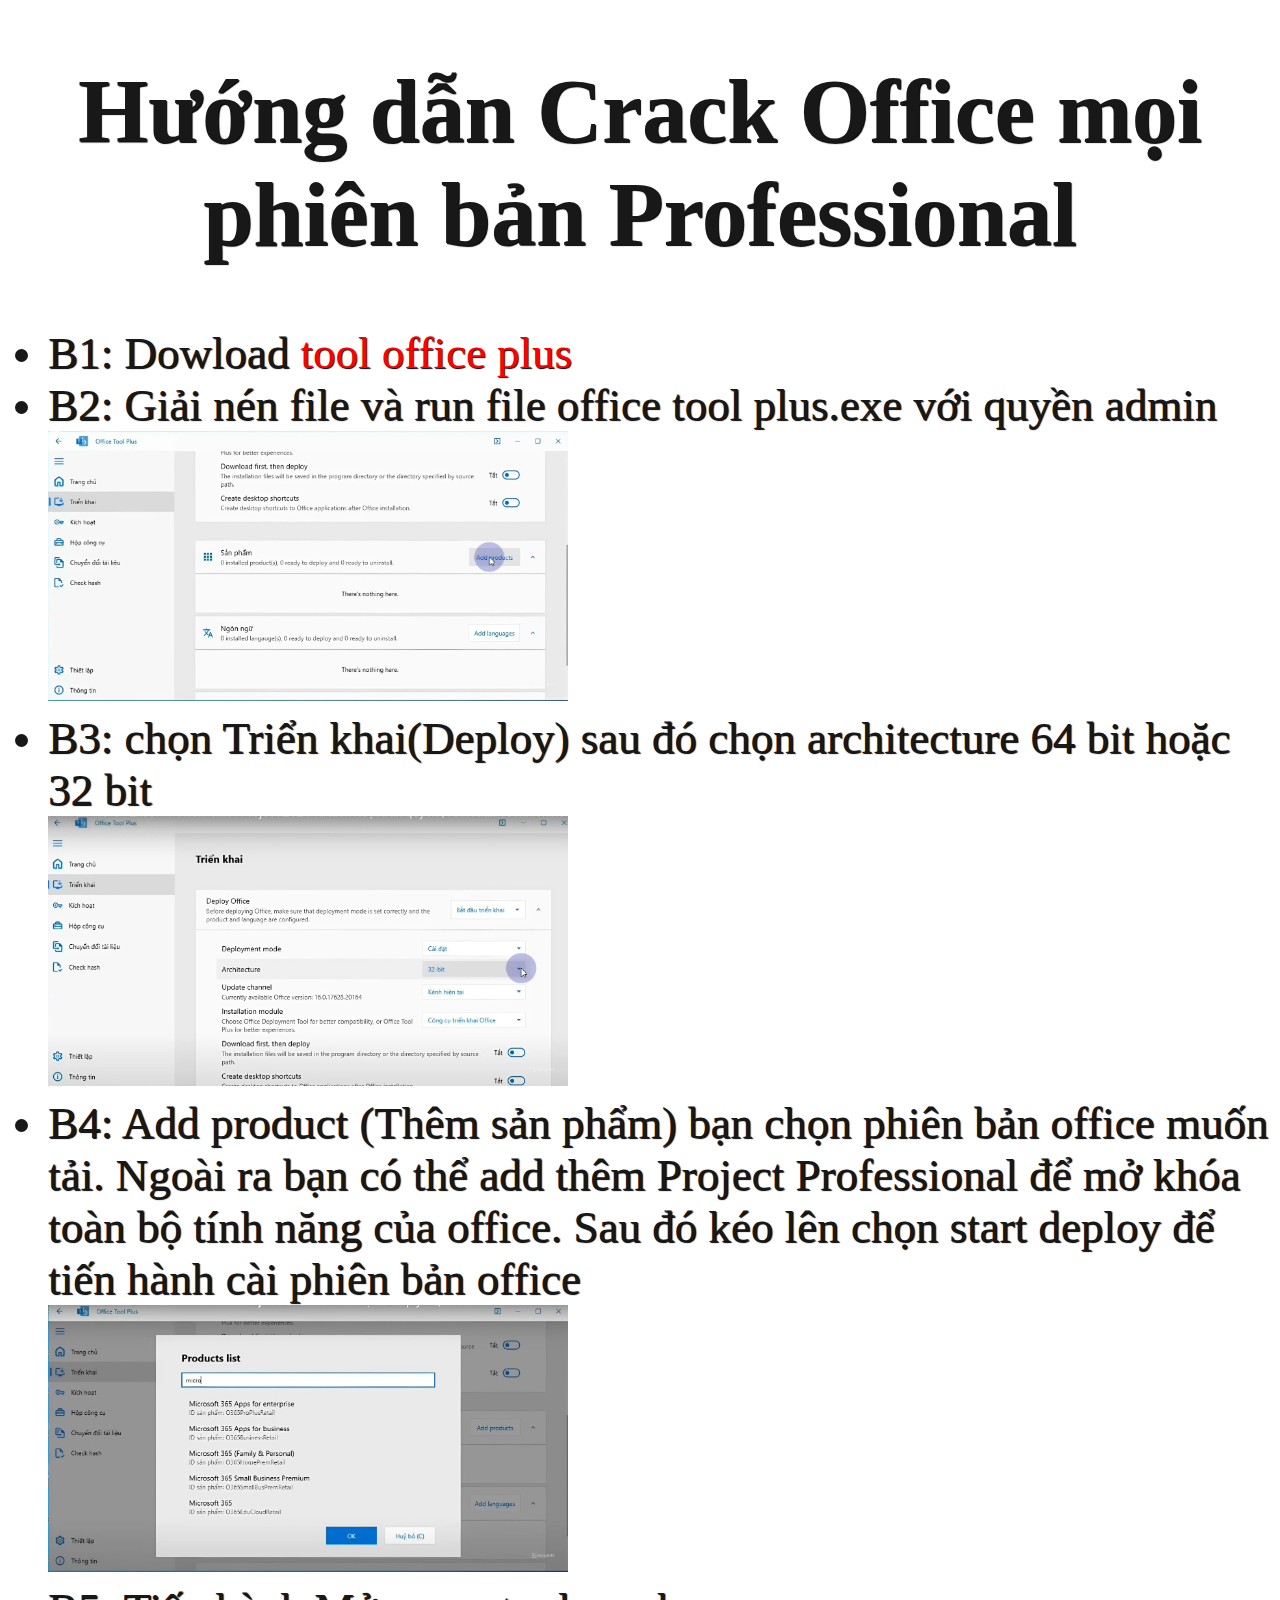
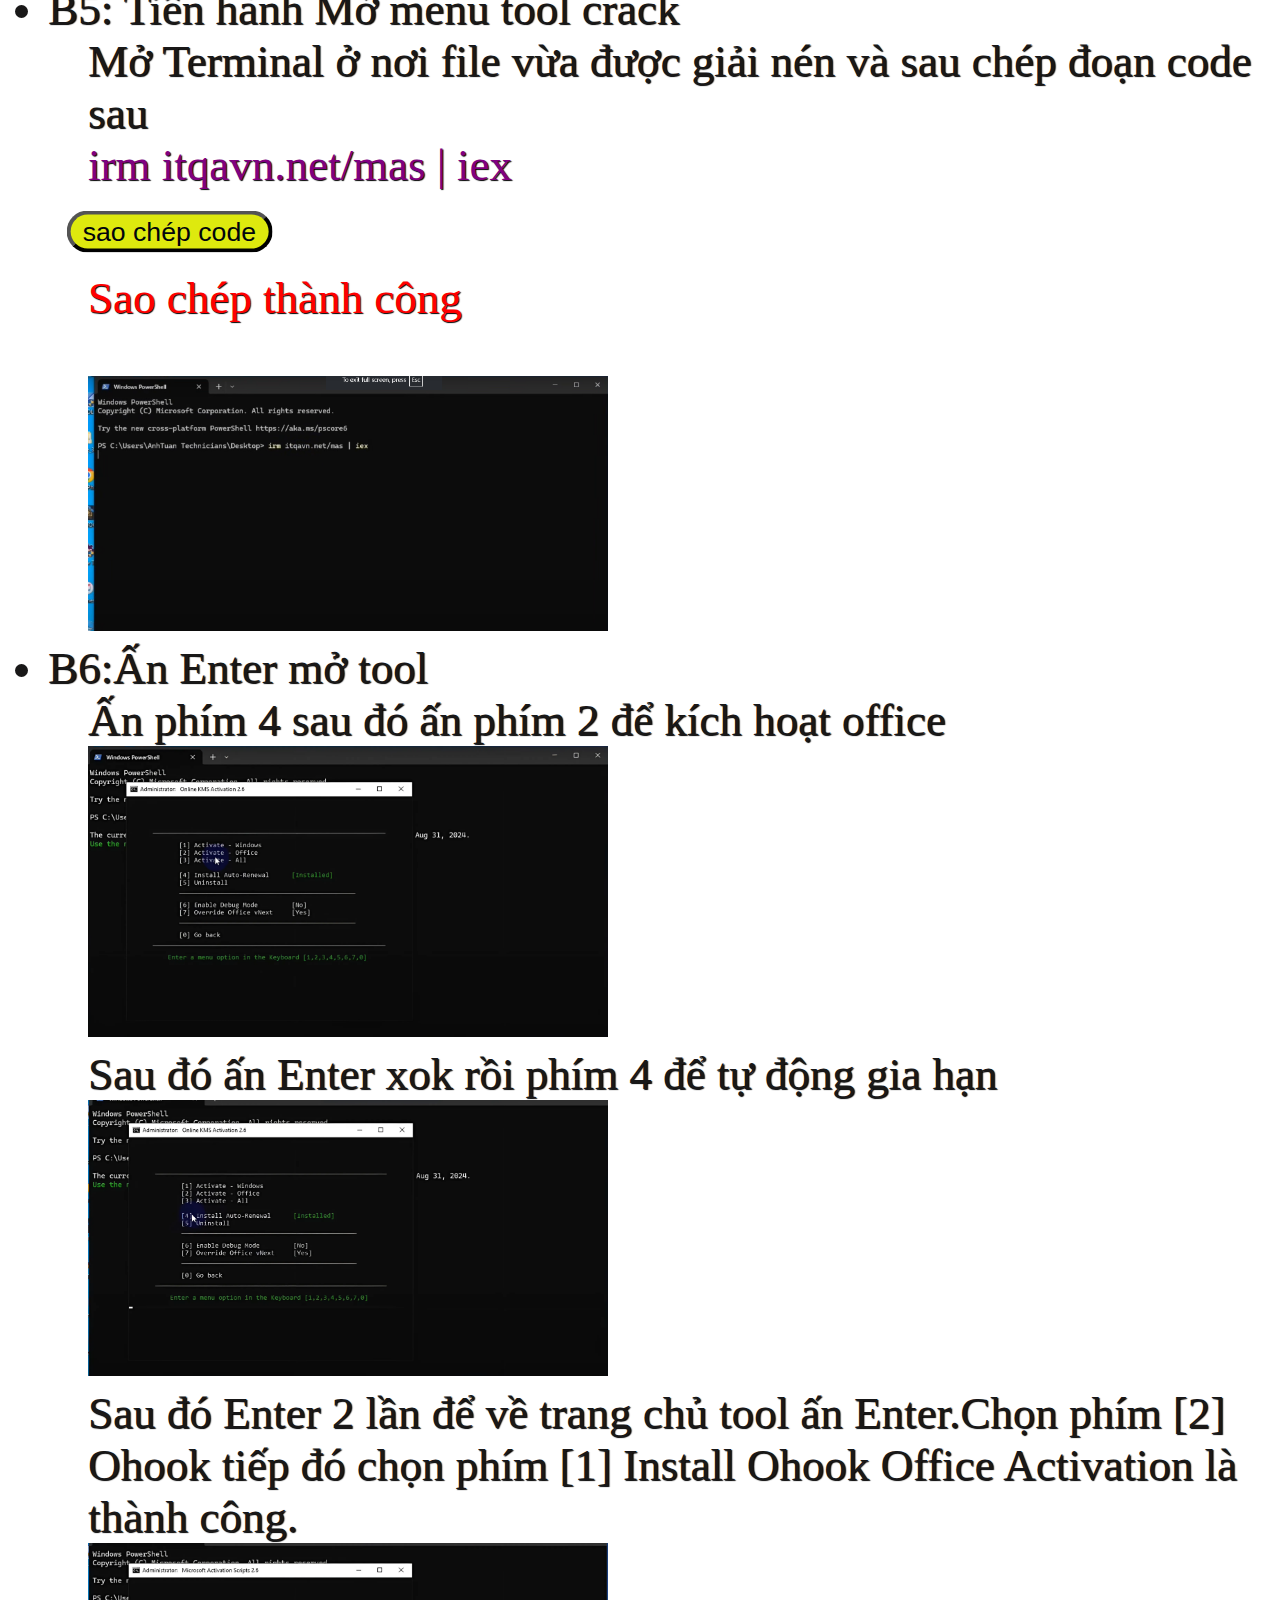
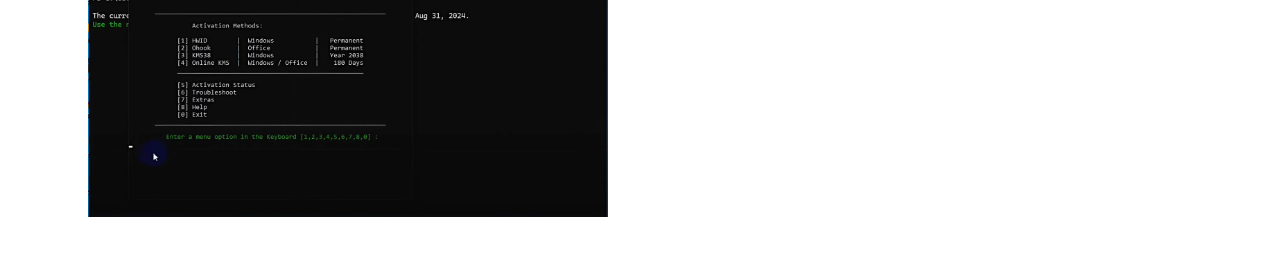
==== office.html @ 01433303 "version 1.0" ====
<!DOCTYPE html>
<!DOCTYPE HTML>
<html lang="en">
<head>
    <title>crack Office- Cường Lê</title>
    <meta charset="UTF-8">
    <meta name="viewport" content="width=device-width, initial-scale=1.0">
    <link rel=" shortcut icon" type="image/x-icon" href ="./img/logo web.jpg" >
    <link rel ="stylesheet" type ="text/css" href="./Css/Cssnehahahah.css" >
</head>
<body>
    <h1 style="text-align: center;">
        Hướng dẫn Crack Office mọi phiên bản Professional
    </h1>
    <ul>
        <li>
            B1: Dowload <a style="text-decoration: none;color:red;;"href="./file crack/Office_Tool.zip">tool office plus</a>
        </li>
        <li>
            B2: Giải nén file và run file office tool plus.exe với quyền admin
            <br>
            <img src="./img/b2.jpeg">
        </li>
        <li>
            B3: chọn Triển khai(Deploy) sau đó chọn architecture 64 bit hoặc 32 bit
            <br>
            <img src="./img/b3.jpeg">
        </li>
        <li>
            B4: Add product (Thêm sản phẩm) bạn chọn phiên bản office muốn tải. Ngoài ra bạn có thể add thêm Project Professional để mở khóa toàn bộ tính năng của office.
            Sau đó kéo lên chọn start deploy để tiến hành cài phiên bản office
            <br>
            <img src="./img/b4.jpeg">
           
        </li>
        <li>
            B5: Tiến hành Mở menu tool crack
            <nav>
                <ul>
                    Mở Terminal ở nơi file vừa được giải nén và sau chép đoạn code sau
                </ul>
                <ul id="saochep">
                    <div style="color:purple">
                        irm itqavn.net/mas  | iex
                    </div>
                    <button class="copy"onclick="saoChepVanBan()">sao chép code</button>
                    <div id="thong-bao"style="color:red;">Sao chép thành công</div>
                    <br>
                    <img src="./img/b5a.png">
                </ul>
            </nav>
        </li>
        <li>
            B6:Ấn Enter mở tool
            <nav>
                <ul>
                    Ấn phím 4 sau đó ấn phím 2 để kích hoạt office
                    <br>
                    <img src="./img/b6a.png">
                </ul>
                <ul>
                    Sau đó ấn Enter xok rồi phím 4 để tự động gia hạn
                    <br>
                    <img src="./img/b6b.png">
                </ul>
                <ul>
                    Sau đó Enter 2 lần để về trang chủ tool ấn Enter.Chọn phím [2] Ohook tiếp đó chọn phím [1] Install Ohook Office Activation là thành công.
                    <br>
                    <img src="./img/b6c.png">
                </ul>
            </nav>
           
        </li>
    </ul>
    <script src="./javascript/java.js"></script>
</body>
---- Css/Cssnehahahah.css ----
.menu-btn {
    display: none;
    background-color: transparent;
    color: #fff;
    font-size: 35px;
    border-radius: 15px;
    position: fixed;
    top:0;
    left:0;
    transition: background-color 5s ease;
  }
  /*dien thoai*/
  @media (max-width: 787px) {
    header {
      background-color: white;
    }
  
    header h1 {
      font-size: 20px;
    }
  
    nav li:not(:last-child) {
      display: none;
    }
  
    .show-menu li {
      display: block;
      margin-bottom: 10px;
    }
    /*dropdown menu*/
    .menu-btn {
      position: relative;
      display: inline-block;
      display:block;
      padding:18px;
      position: fixed;
      top:0.5%;
    }

    .dropdown-menu {
      display: none;
      position: absolute;
      background-color: dimgray;
      min-width: 160px;
      z-index: 1;
    }

    .dropdown-menu a {
      color:rgb(227, 228, 235);
      display: block;
    }
    .menu-btn button {
      cursor: pointer;
      background:linear-gradient(to right, #4568DC, #B06AB3);
      color: white;
      padding: 20px;
      border-radius: 10px;
      font-weight: bold;
      font-size: 20px;
      margin-top: 30px;
      position: relative;
      top: -35px;
      left: -10%;
      transition: all 0.4s linear;
      border-width: 5px;
      border-style: solid;
      overflow: hidden;
    }
    
    .menu-btn button:hover {
      font-size: 22px;
      background-position: center;
      background-size: cover;
    }
    
    .menu-btn button:hover:before {
      transform: translateX(0);
    } 

    .menu-btn.active .dropdown-menu {
      display: block;
    }
  }
  img {
    width: 520px;
   }
   body{
    font-size: 45px;
    color:rgb(25, 24, 24);
    text-shadow: black 1px 1px 1px;
   }
  .copy{
    background-color: rgb(222, 233, 14);
    color:#01040c;
    border-radius: 20px;
    transform: scale(200%);
    margin:30px;
  }
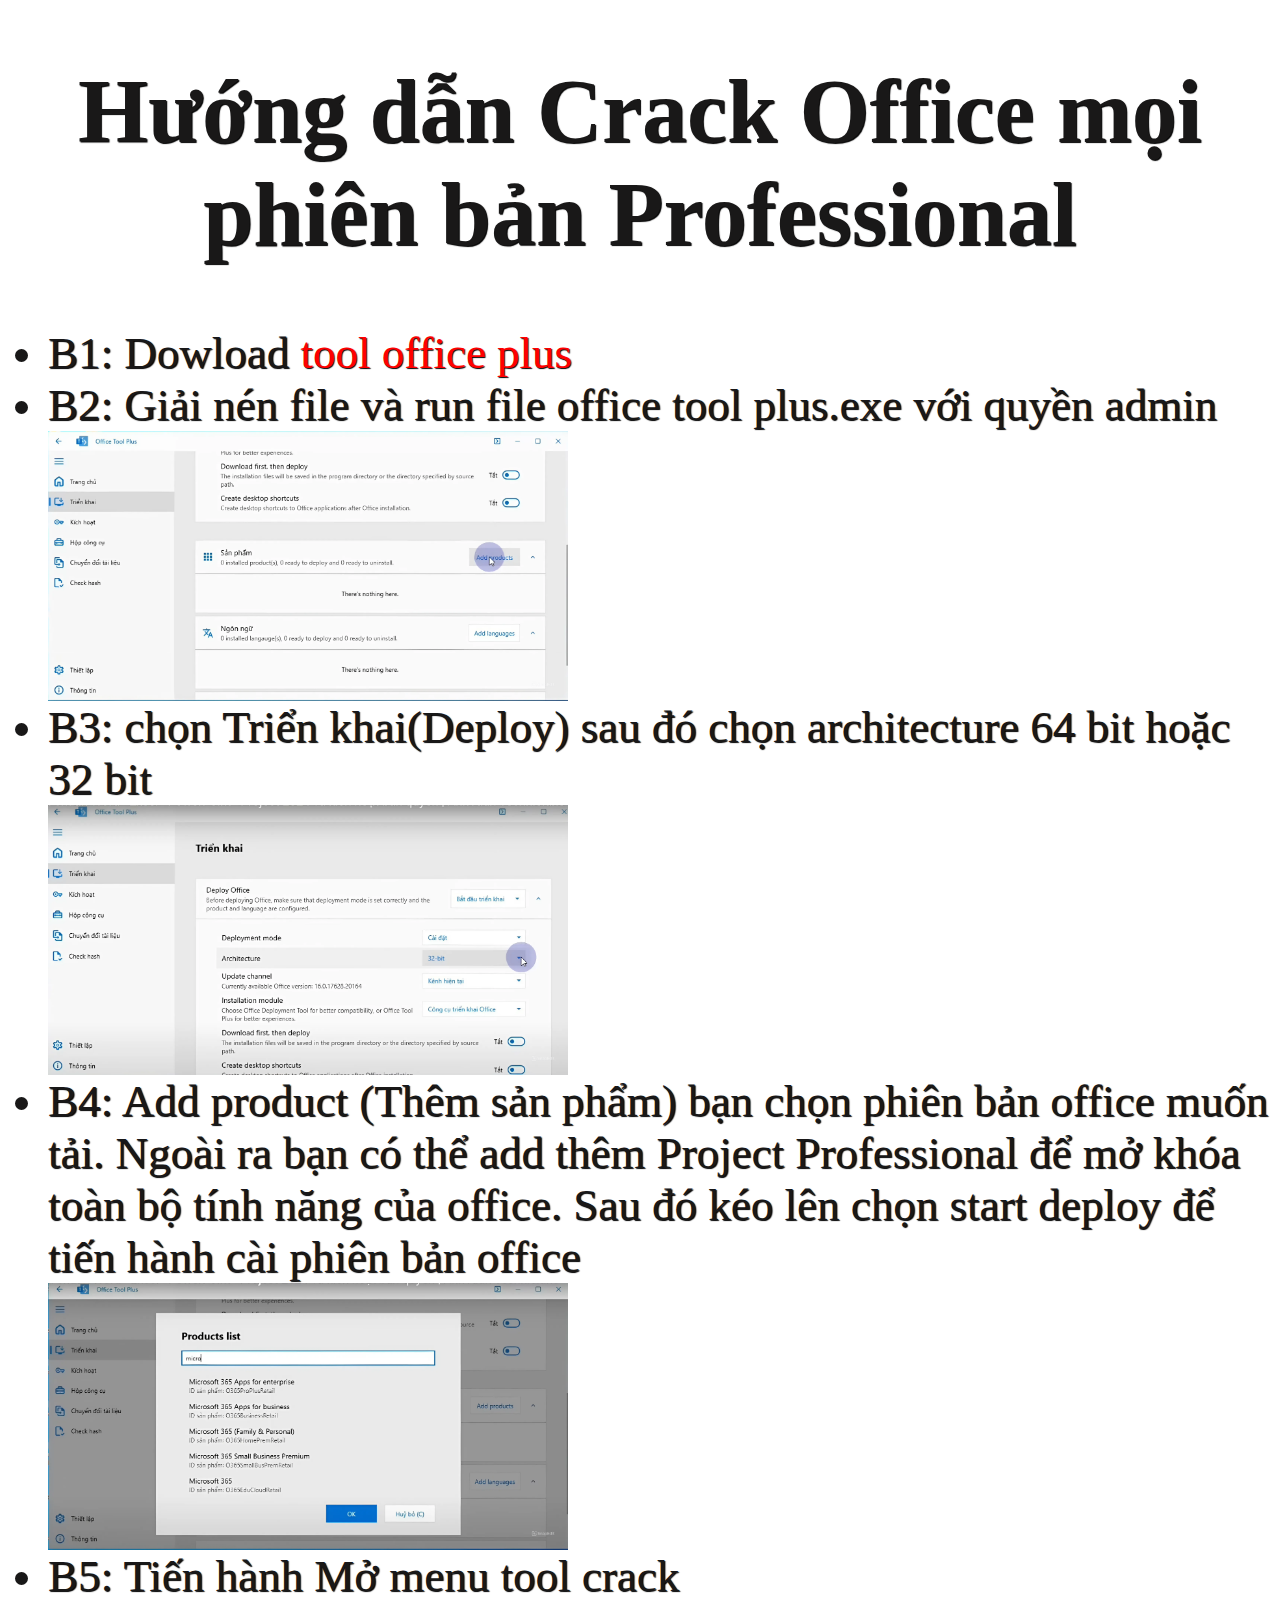
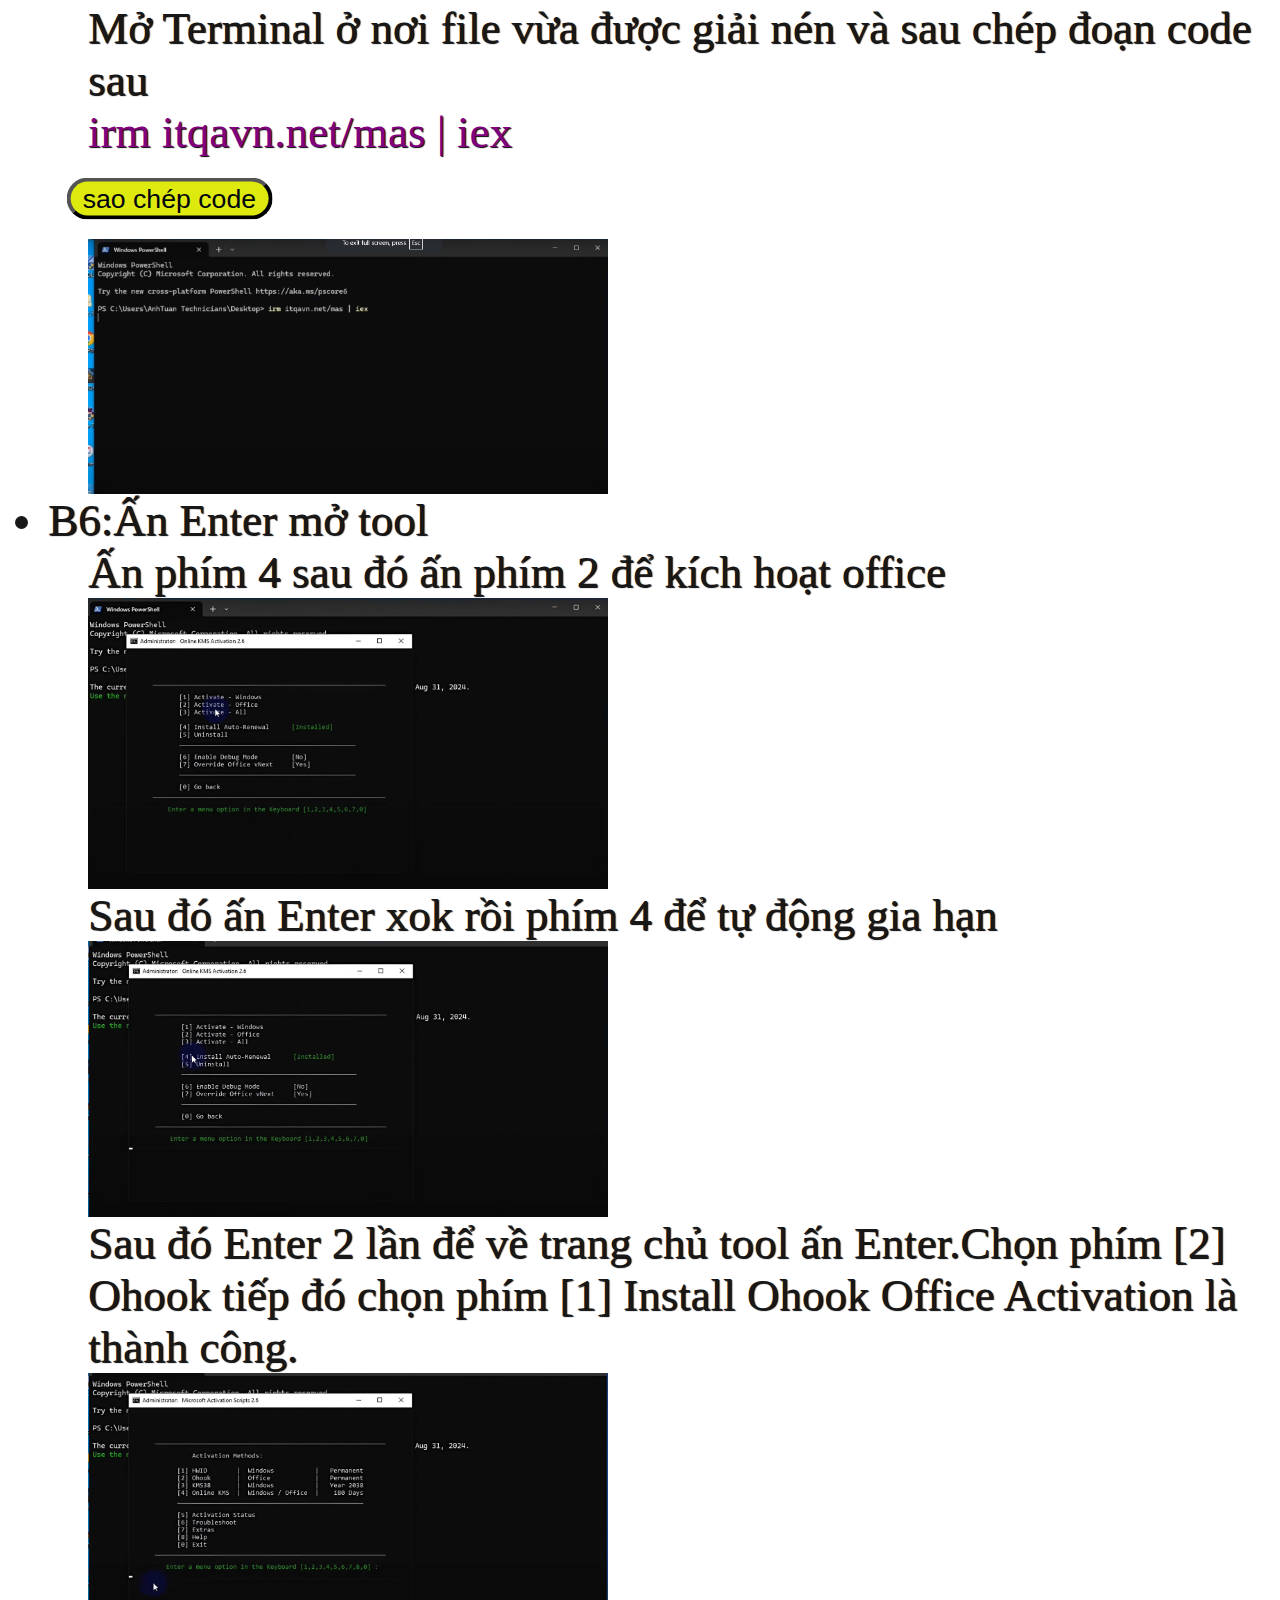
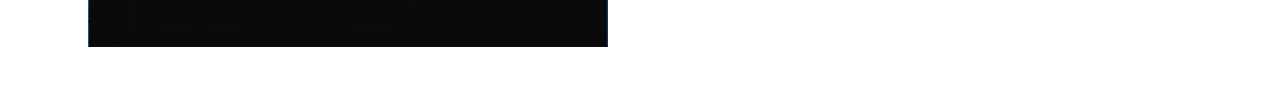
==== commit a030be1e: "version 1.1" ====
--- a/office.html
+++ b/office.html
@@ -5,8 +5,8 @@
     <title>crack Office- Cường Lê</title>
     <meta charset="UTF-8">
     <meta name="viewport" content="width=device-width, initial-scale=1.0">
-    <link rel=" shortcut icon" type="image/x-icon" href ="./img/logo web.jpg" >
-    <link rel ="stylesheet" type ="text/css" href="./Css/Cssnehahahah.css" >
+    <link rel=" shortcut icon" type="image/x-icon" href ="../img/logo web.jpg" >
+    <link rel ="stylesheet" type ="text/css" href="./Css/cssoffice.css" >
 </head>
 <body>
     <h1 style="text-align: center;">
@@ -39,12 +39,12 @@
                 <ul>
                     Mở Terminal ở nơi file vừa được giải nén và sau chép đoạn code sau
                 </ul>
-                <ul id="saochep">
-                    <div style="color:purple">
+                <ul>
+                    <div id="saochep" style="color:purple">
                         irm itqavn.net/mas  | iex
                     </div>
                     <button class="copy"onclick="saoChepVanBan()">sao chép code</button>
-                    <div id="thong-bao"style="color:red;">Sao chép thành công</div>
+                    <div id="thong-bao"style="color:red">Sao chép thành công</div>
                     <br>
                     <img src="./img/b5a.png">
                 </ul>
--- a/Css/cssoffice.css
+++ b/Css/cssoffice.css
@@ -0,0 +1,19 @@
+img {
+    width: 520px;
+    display: flex;
+   }
+   body{
+    font-size: 45px;
+    color:rgb(25, 24, 24);
+    text-shadow: black 1px 1px 1px;
+   }
+  .copy{
+    background-color: rgb(222, 233, 14);
+    color:#01040c;
+    border-radius: 20px;
+    transform: scale(200%);
+    margin:30px;
+  }
+  #thong-bao{
+    display: none;
+  }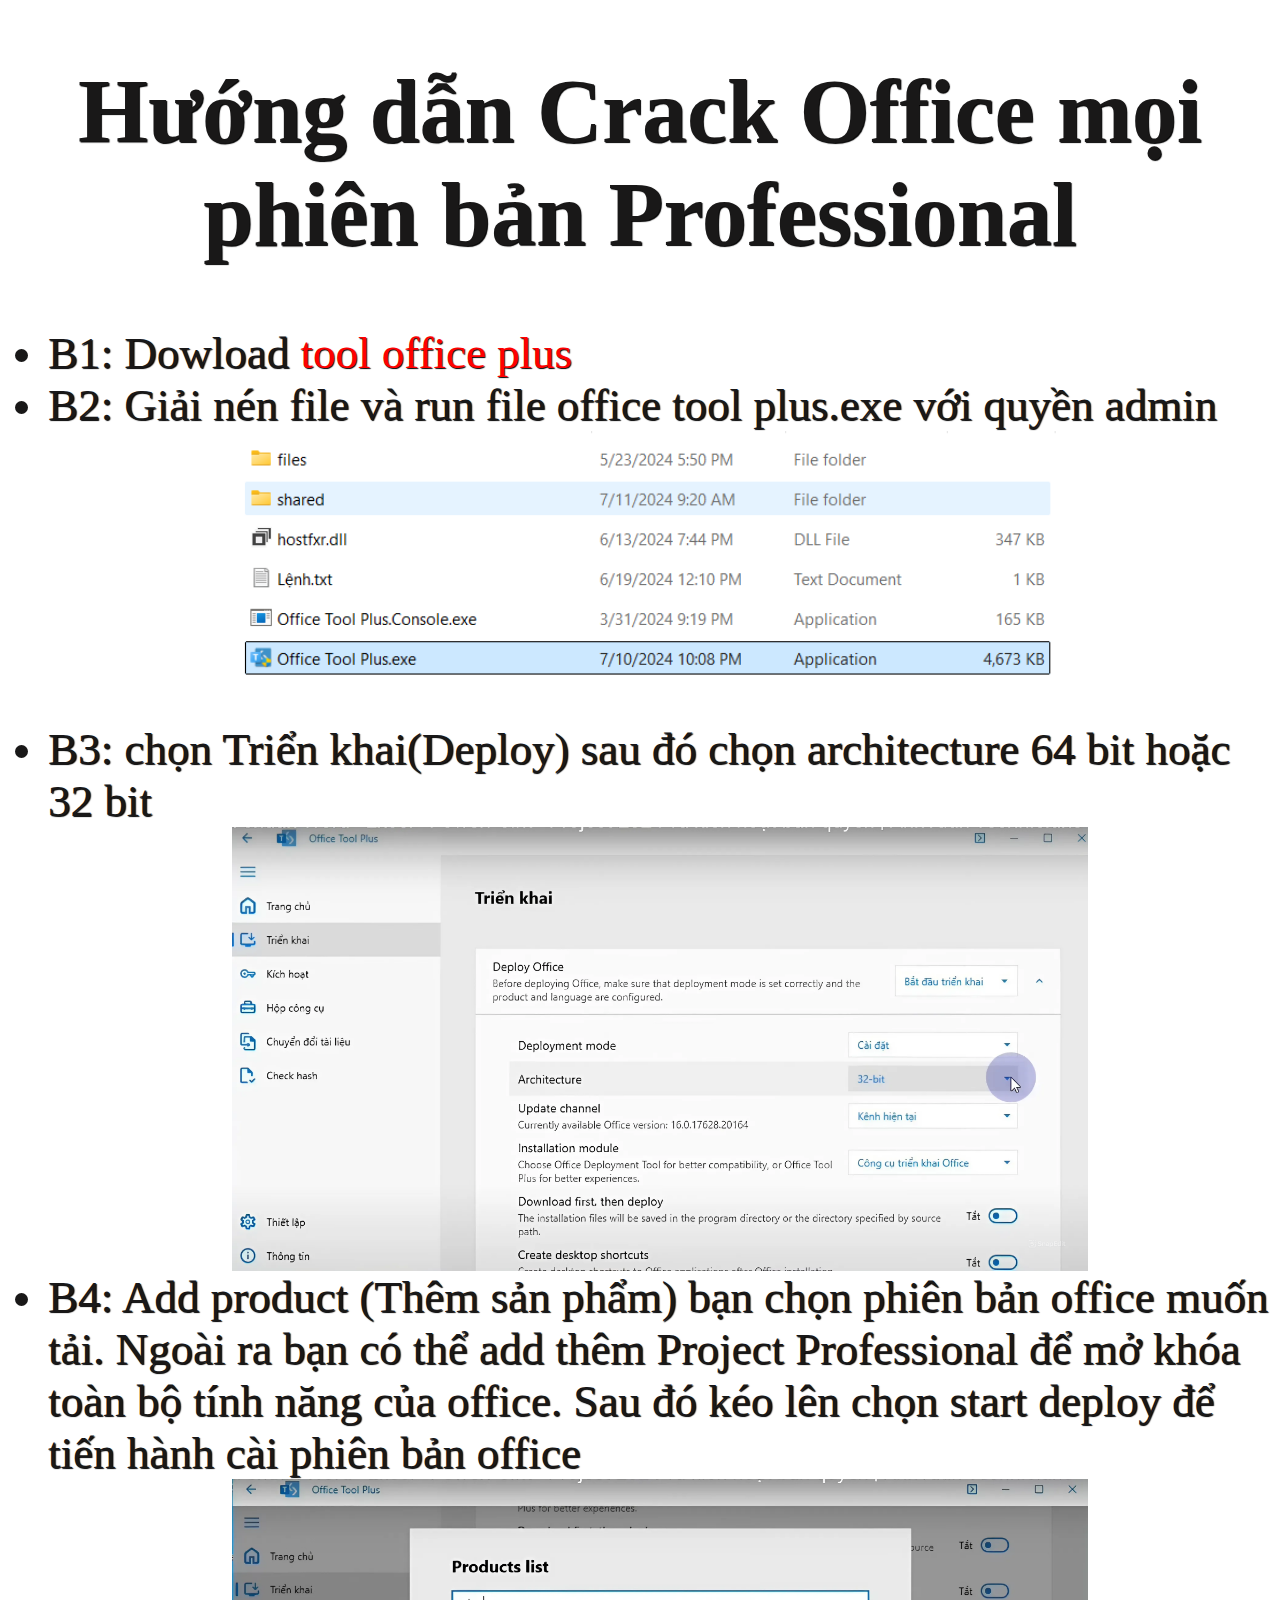
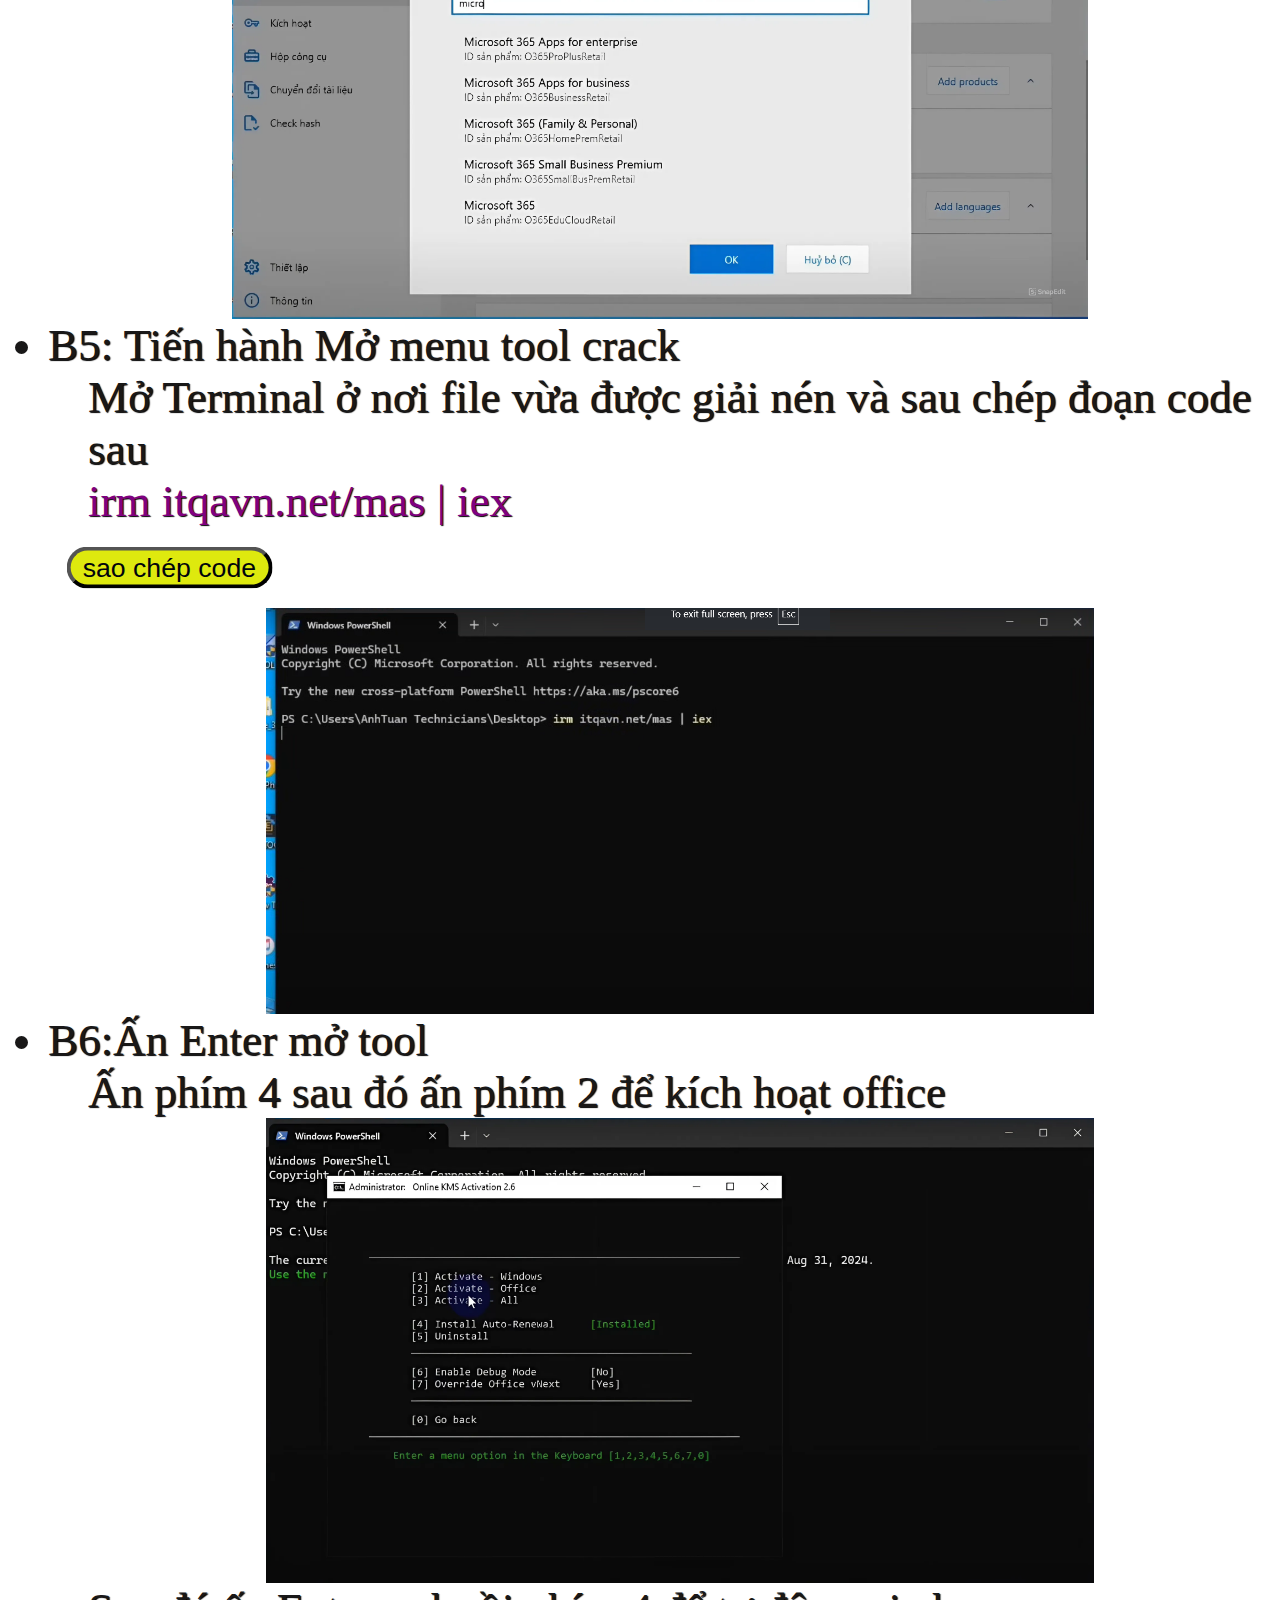
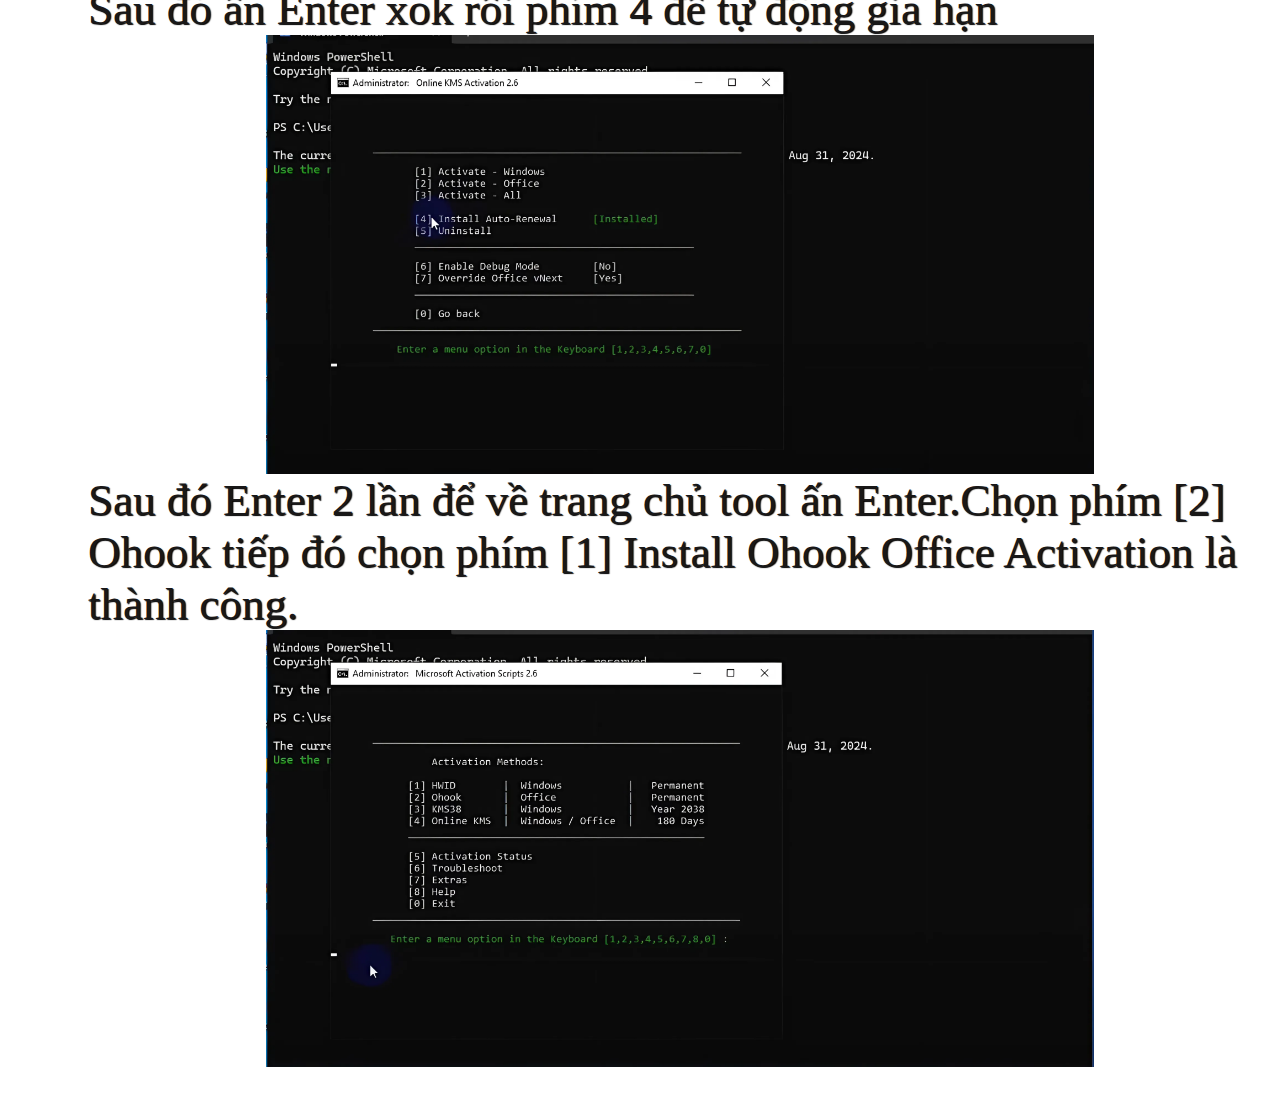
==== commit 95782edc: "version 1.2" ====
--- a/office.html
+++ b/office.html
@@ -5,7 +5,7 @@
     <title>crack Office- Cường Lê</title>
     <meta charset="UTF-8">
     <meta name="viewport" content="width=device-width, initial-scale=1.0">
-    <link rel=" shortcut icon" type="image/x-icon" href ="../img/logo web.jpg" >
+    <link rel=" shortcut icon" type="image/x-icon" href ="./img/logo web.jpg" >
     <link rel ="stylesheet" type ="text/css" href="./Css/cssoffice.css" >
 </head>
 <body>
@@ -19,7 +19,7 @@
         <li>
             B2: Giải nén file và run file office tool plus.exe với quyền admin
             <br>
-            <img src="./img/b2.jpeg">
+            <img src="./img/b2.png">
         </li>
         <li>
             B3: chọn Triển khai(Deploy) sau đó chọn architecture 64 bit hoặc 32 bit
--- a/Css/cssoffice.css
+++ b/Css/cssoffice.css
@@ -1,6 +1,10 @@
 img {
-    width: 520px;
+    width: 1280px;
     display: flex;
+    transform: scale(100%);
+    width:70%;
+    position: relative;
+    left:15%;
    }
    body{
     font-size: 45px;
@@ -16,4 +20,4 @@
   }
   #thong-bao{
     display: none;
-  }+  }
